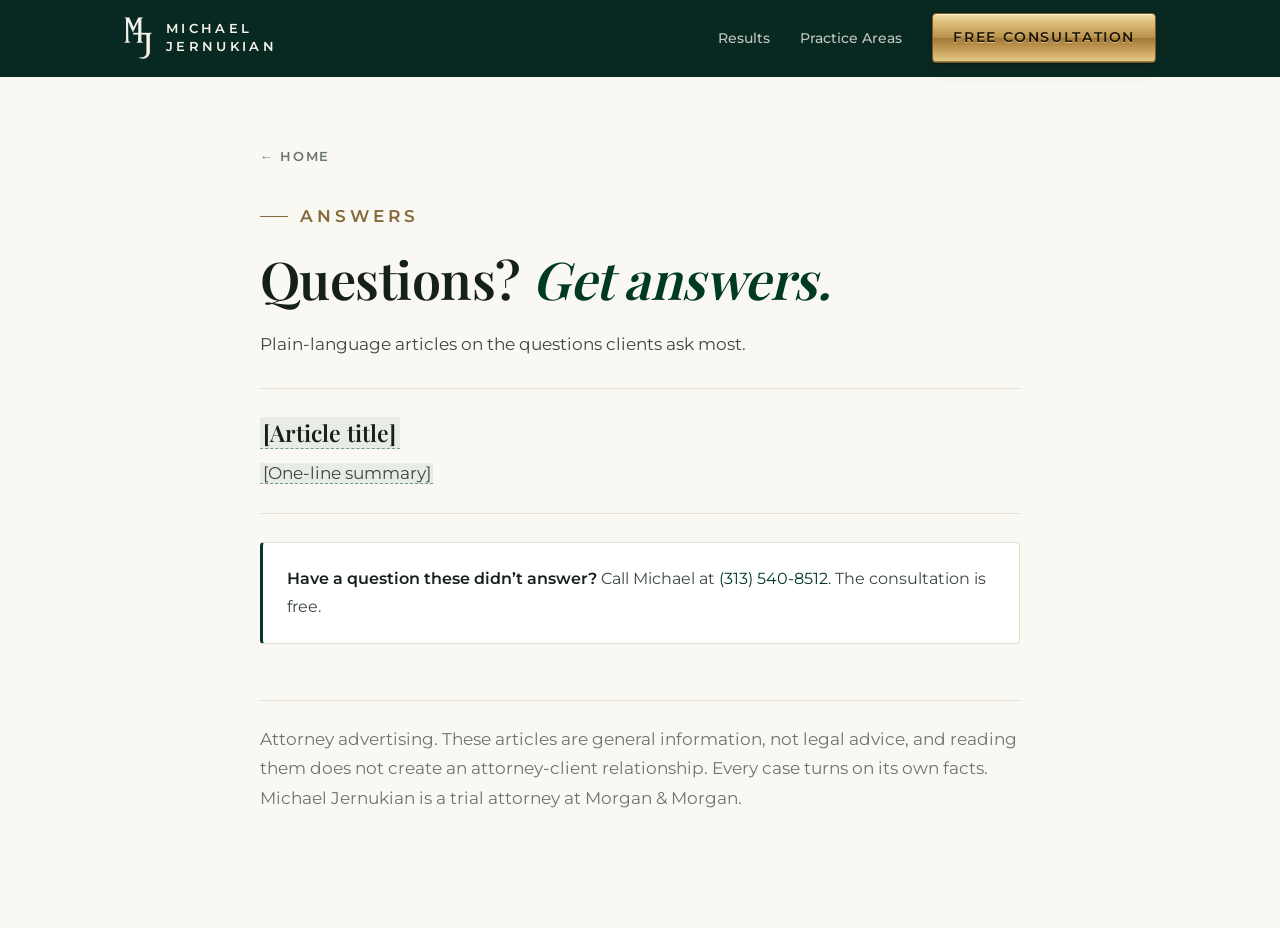
==== answers/index.html @ 3049f6ab "Add Morgan & Morgan section Deep green band between Results and Practice Areas: one lawyer on the ca" ====
<!DOCTYPE html>
<html lang="en">
<head>
<meta charset="UTF-8">
<meta name="viewport" content="width=device-width, initial-scale=1.0">
<title>Answers | Michael Jernukian</title>
<meta name="description" content="Plain-language answers to the questions injured people in Macomb County ask most, from Michael Jernukian.">
<link rel="canonical" href="https://macombinjury.law/answers/">
<meta property="og:type" content="website">
<meta property="og:url" content="https://macombinjury.law/answers/">
<meta property="og:title" content="Answers | Michael Jernukian">
<meta name="theme-color" content="#00231A">
<link rel="icon" href="/favicon.ico" sizes="any">
<link rel="apple-touch-icon" href="/apple-touch-icon.png">
<link rel="preload" as="font" type="font/woff2" href="/fonts/playfair-display-latin.woff2" crossorigin>
<link rel="preload" as="font" type="font/woff2" href="/fonts/montserrat-latin.woff2" crossorigin>
<meta property="og:image" content="https://macombinjury.law/assets/img/og-image.jpg">
<link rel="stylesheet" href="/assets/site.css?v=17">
<script>document.documentElement.classList.add('js')</script>
</head>
<body>
<header class="site-header dark">
  <div class="wrap">
    <a class="brand" href="/" aria-label="Michael Jernukian, home">
      <img src="/assets/img/mark-cream.png" alt="" width="46" height="69">
      <span>Michael<br>Jernukian</span>
    </a>
    <nav class="nav" aria-label="Main">
      <a href="/#results">Results</a>
      <a href="/#practice">Practice Areas</a>
      <a class="btn btn-brass" href="/#contact">Free Consultation</a>
    </nav>
  </div>
</header>
<main class="wrap narrow page">
  <a class="back" href="/">&larr; Home</a>
  <p class="label">Answers</p>
  <h1>Questions? <em>Get answers.</em></h1>
  <p>Plain-language articles on the questions clients ask most.</p>

  <!-- One <li> per article. New articles: copy /_templates/answer.html to
       /answers/[slug]/index.html, then add it here, to sitemap.xml, and to llms.txt. -->
  <ul class="answer-list">
    <li>
      <a href="/answers/"><span class="ph">[Article title]</span></a>
      <p><span class="ph">[One-line summary]</span></p>
    </li>
  </ul>

  <div class="note">
    <strong>Have a question these didn&rsquo;t answer?</strong>
    Call Michael at <a href="tel:+13135408512">(313) 540-8512</a>. The consultation is free.
  </div>

  <p class="fine">Attorney advertising. These articles are general information, not legal advice, and reading them
  does not create an attorney-client relationship. Every case turns on its own facts. Michael Jernukian is a trial attorney at Morgan &amp; Morgan.</p>
</main>
<script src="/assets/site.js?v=6" defer></script>
</body>
</html>
---- assets/site.css ----
/* macombinjury.law — shared styles.
   Palette: logo green #024D2C and cream, with deep green bands and brass accents.
   Rebrand by changing the tokens in :root. Everything else reads from them. */

@font-face{font-family:'Playfair Display';font-style:normal;font-weight:500 700;font-display:swap;
  src:url(/fonts/playfair-display-latin.woff2) format('woff2');}
@font-face{font-family:'Montserrat';font-style:normal;font-weight:400 700;font-display:swap;
  src:url(/fonts/montserrat-latin.woff2) format('woff2');}

:root{
  --cream:#FAF8F2;      /* page background */
  --paper:#FFFFFF;      /* cards, alternate bands */
  --ink:#16201B;        /* primary text */
  --text:#3C4741;       /* body copy */
  --muted:#6B756F;      /* secondary text */
  --green:#013A24;      /* brand green, a shade deeper than the logo */
  --green-deep:#00231A; /* dark bands: deep, rich emerald-black */
  --green-tint:#ECF1EE; /* soft panels */
  --on-green:#F6F3EA;   /* text on green */
  --line:#E3E0D6;       /* hairlines */
  --brass:#B08D57;      /* accent on dark backgrounds, buttons */
  --brass-lt:#CDAE78;   /* accent text on dark backgrounds */
  --brass-dk:#86683A;   /* accent text on light backgrounds (AA contrast on cream) */
  --night:#04100B;      /* footer */
  --display:'Playfair Display', Georgia, 'Times New Roman', serif;
  --body:'Montserrat', -apple-system, BlinkMacSystemFont, 'Segoe UI', Helvetica, Arial, sans-serif;
  --radius:4px;
  --shadow:0 1px 2px rgba(22,32,27,.04), 0 8px 24px rgba(22,32,27,.06);
}

*{margin:0;padding:0;box-sizing:border-box;}
html{scroll-behavior:smooth;scroll-padding-top:84px;}
body{background:var(--cream);color:var(--text);font-family:var(--body);font-size:16.5px;line-height:1.75;
  -webkit-font-smoothing:antialiased;text-rendering:optimizeLegibility;}
img{max-width:100%;display:block;}
a{color:var(--green);text-decoration:none;}
a:hover{text-decoration:underline;text-underline-offset:3px;}
:focus-visible{outline:2px solid var(--green);outline-offset:3px;}

.skip{position:absolute;left:-9999px;}
.skip:focus{left:16px;top:16px;background:var(--green);color:var(--on-green);padding:8px 14px;z-index:100;}

.wrap{max-width:1160px;margin:0 auto;padding:0 max(5vw,16px);}
.narrow{max-width:760px;}

/* Type */
.label{font-size:12px;font-weight:600;letter-spacing:.24em;text-transform:uppercase;color:var(--green);
  display:flex;align-items:center;gap:12px;}
.label::before{content:"";width:28px;height:1px;background:currentColor;}
h1,h2,h3{font-family:var(--display);font-weight:600;color:var(--ink);line-height:1.12;letter-spacing:-.01em;}
h1{font-size:clamp(38px,5.6vw,64px);margin:18px 0 22px;}
h2{font-size:clamp(30px,3.8vw,44px);margin:14px 0 20px;}
h3{font-size:21px;margin:0 0 8px;}
h1 em,h2 em{font-style:italic;color:var(--green);}
p{margin:0 0 14px;}
ul,ol{margin:0 0 14px 20px;}
li{margin-bottom:8px;}
strong{color:var(--ink);font-weight:600;}

/* Placeholder marker: every [BRACKETED] item still needs real content. */
.ph{background:rgba(2,77,44,.07);border-bottom:1px dashed rgba(2,77,44,.5);padding:0 .15em;}

/* Buttons */
.btn{display:inline-flex;align-items:center;gap:10px;background:var(--green);color:var(--on-green);
  font-family:var(--body);font-size:13.5px;font-weight:600;letter-spacing:.12em;text-transform:uppercase;
  padding:15px 26px;border-radius:var(--radius);border:1px solid var(--green);transition:background .2s,color .2s;}
.btn:hover{background:var(--green-deep);text-decoration:none;}
.btn-outline{background:transparent;color:var(--green);}
.btn-outline:hover{background:var(--green);color:var(--on-green);}
.btn-light{background:var(--on-green);color:var(--green);border-color:var(--on-green);}
.btn-light:hover{background:#fff;}

/* Header */
.site-header{position:sticky;top:0;z-index:50;background:rgba(250,248,242,.94);backdrop-filter:blur(10px);
  border-bottom:1px solid transparent;transition:border-color .25s, box-shadow .25s;}
.site-header.scrolled{border-bottom-color:var(--line);box-shadow:0 4px 18px rgba(22,32,27,.05);}
.site-header .wrap{display:flex;align-items:center;justify-content:space-between;gap:20px;min-height:76px;}
.brand{display:flex;align-items:center;gap:14px;color:var(--ink);}
.brand:hover{text-decoration:none;}
.brand img{height:42px;width:auto;}
.brand span{font-size:13px;font-weight:600;letter-spacing:.26em;text-transform:uppercase;line-height:1.35;}
.nav{display:flex;gap:30px;align-items:center;}
.nav a:not(.btn){color:var(--text);font-size:14px;font-weight:500;}
.nav a:not(.btn):hover{color:var(--green);text-decoration:none;}
.nav .btn{padding:12px 20px;}
@media (max-width:900px){.nav a:not(.btn){display:none;}}
@media (max-width:480px){.brand span{display:none;}.nav .btn{padding:11px 16px;font-size:12px;letter-spacing:.08em;}}

/* Sections */
section{padding:104px 0;}
.band-paper{background:var(--paper);border-top:1px solid var(--line);border-bottom:1px solid var(--line);}
.section-head{max-width:640px;margin-bottom:44px;}
.section-head p{font-size:17.5px;}

/* Hero */
.hero{padding:88px 0 104px;}
.hero .wrap{display:grid;grid-template-columns:1.15fr .85fr;gap:64px;align-items:center;}
.hero .lede{font-size:18.5px;max-width:560px;}
.hero .actions{display:flex;gap:14px;flex-wrap:wrap;margin-top:34px;}
.hero-points{display:flex;flex-wrap:wrap;gap:10px 28px;margin:34px 0 0;list-style:none;font-size:14px;font-weight:500;color:var(--ink);}
.hero-points li{margin:0;display:flex;align-items:center;gap:10px;}
.hero-points li::before{content:"";width:6px;height:6px;border-radius:50%;background:var(--green);}
.portrait{position:relative;aspect-ratio:4/5;}
.portrait::before{content:"";position:absolute;inset:22px -22px -22px 22px;border:1px solid var(--green);opacity:.35;}
.portrait-frame{position:relative;height:100%;background:var(--green);display:grid;place-items:center;overflow:hidden;box-shadow:var(--shadow);}
.portrait-frame img.mark{width:42%;opacity:.16;}
.portrait-frame .caption{position:absolute;bottom:20px;left:0;right:0;text-align:center;color:var(--on-green);
  font-size:12px;letter-spacing:.2em;text-transform:uppercase;opacity:.8;}
@media (max-width:900px){
  .hero .wrap{grid-template-columns:1fr;gap:56px;}
  .portrait{max-width:420px;width:calc(100% - 22px);}
}

/* Stats strip */
.stats{display:grid;grid-template-columns:repeat(4,1fr);}
.stat{padding:38px 28px;border-left:1px solid var(--line);}
.stat:first-child{border-left:0;}
.stat .n{font-family:var(--display);font-size:40px;font-weight:600;color:var(--green);line-height:1.1;}
.stat .t{font-size:13px;font-weight:500;letter-spacing:.08em;text-transform:uppercase;color:var(--muted);margin-top:6px;}
@media (max-width:760px){.stats{grid-template-columns:1fr 1fr;}.stat:nth-child(3){border-left:0;}
  .stat:nth-child(n+3){border-top:1px solid var(--line);}}

/* Two-column prose */
.split{display:grid;grid-template-columns:.9fr 1.1fr;gap:72px;align-items:start;}
.split .body{font-size:17.5px;}
@media (max-width:900px){.split{grid-template-columns:1fr;gap:12px;}}

/* Cards */
.grid{display:grid;gap:24px;grid-template-columns:repeat(auto-fit,minmax(260px,1fr));}
.card{background:var(--paper);border:1px solid var(--line);border-radius:var(--radius);padding:32px 30px;
  box-shadow:var(--shadow);transition:transform .25s, box-shadow .25s;}
.card p{margin:0;font-size:15.5px;}
a.card{display:block;color:inherit;}
a.card:hover{text-decoration:none;transform:translateY(-3px);box-shadow:0 2px 4px rgba(22,32,27,.05),0 16px 36px rgba(22,32,27,.1);}
.card .more{display:inline-block;margin-top:18px;font-size:13px;font-weight:600;letter-spacing:.12em;text-transform:uppercase;color:var(--green);}
.result{border-top:3px solid var(--green);}
.result .fig{font-family:var(--display);font-size:38px;font-weight:600;color:var(--green);line-height:1.1;margin-bottom:12px;}
.result .kind{font-size:12px;font-weight:600;letter-spacing:.16em;text-transform:uppercase;color:var(--ink);margin-bottom:8px;}
.disclaimer{font-size:13px;color:var(--muted);margin-top:26px;}

/* Practice list */
.practice{list-style:none;margin:0;display:grid;grid-template-columns:1fr 1fr;column-gap:56px;
  border-top:1px solid var(--line);}
@media (max-width:760px){.practice{grid-template-columns:1fr;}}
.practice li{margin:0;padding:30px 28px 30px 0;border-bottom:1px solid var(--line);display:grid;grid-template-columns:48px 1fr;gap:6px 14px;}
.practice .num{font-family:var(--display);font-size:18px;color:var(--green);font-style:italic;}
.practice p{margin:0;font-size:15.5px;grid-column:2;}
.practice h3{margin:0;}

/* Referral panel */
.panel{background:var(--green-tint);border-left:3px solid var(--green);padding:56px clamp(24px,5vw,64px);
  display:grid;grid-template-columns:1fr auto;gap:32px;align-items:center;}
.panel h2{margin-top:10px;}
.panel p{margin:0;max-width:620px;}
@media (max-width:760px){.panel{grid-template-columns:1fr;}}

/* Reviews */
blockquote.card{position:relative;padding-top:56px;}
blockquote.card::before{content:"\201C";position:absolute;top:10px;left:26px;font-family:var(--display);
  font-size:72px;line-height:1;color:var(--green);opacity:.25;}
blockquote.card p{font-family:var(--display);font-size:19px;font-style:italic;color:var(--ink);line-height:1.55;}
blockquote.card cite{display:block;margin-top:18px;font-style:normal;font-size:13px;font-weight:600;letter-spacing:.1em;
  text-transform:uppercase;color:var(--muted);}

/* Contact band */
.contact{background:var(--green);color:var(--on-green);}
.contact .wrap{display:grid;grid-template-columns:1.1fr .9fr;gap:64px;align-items:center;}
.contact h2,.contact strong{color:#fff;}
.contact .label{color:var(--on-green);opacity:.8;}
.contact p{color:rgba(246,243,234,.85);font-size:17.5px;}
.contact .ph{background:rgba(246,243,234,.1);border-bottom-color:rgba(246,243,234,.5);}
.contact-card{background:var(--green-deep);padding:40px;border-radius:var(--radius);}
.contact-card .k{font-size:12px;font-weight:600;letter-spacing:.2em;text-transform:uppercase;opacity:.7;margin-bottom:4px;}
.contact-card .v{font-family:var(--display);font-size:24px;color:#fff;margin-bottom:22px;display:block;}
.contact-card a.v:hover{text-decoration:underline;}
.contact-card .btn{margin-top:6px;width:100%;justify-content:center;}
@media (max-width:900px){.contact .wrap{grid-template-columns:1fr;gap:36px;}}

/* Footer: compliance text must stay on every page. */
.site-footer{background:#0F1713;color:rgba(246,243,234,.7);padding:64px 0 48px;font-size:14px;}
.site-footer .top{display:flex;justify-content:space-between;align-items:flex-start;gap:32px;flex-wrap:wrap;
  padding-bottom:36px;border-bottom:1px solid rgba(246,243,234,.12);margin-bottom:28px;}
.site-footer .brand{color:var(--on-green);}
.site-footer nav{display:flex;gap:26px;flex-wrap:wrap;}
.site-footer nav a{color:rgba(246,243,234,.8);font-weight:500;}
.site-footer p{font-size:13px;line-height:1.7;max-width:820px;}
.site-footer .ph{background:rgba(246,243,234,.08);border-bottom-color:rgba(246,243,234,.4);}

/* Long-form pages (fact sheet, answers) */
.page{padding:64px 0 100px;}
.page h1{font-size:clamp(34px,5vw,52px);}
.page h2{font-size:26px;margin-top:52px;}
.page p,.page li{font-size:17px;}
.back{display:inline-flex;align-items:center;gap:8px;font-size:12.5px;font-weight:600;letter-spacing:.14em;
  text-transform:uppercase;color:var(--muted);margin-bottom:34px;}
.back:hover{color:var(--green);text-decoration:none;}
.note{border:1px solid var(--line);border-left:3px solid var(--green);background:var(--paper);padding:22px 24px;
  margin:28px 0;font-size:16px;border-radius:var(--radius);}
.meta{font-size:13.5px;color:var(--muted);letter-spacing:.02em;}
.fine{font-size:13.5px;color:var(--muted);margin-top:56px;border-top:1px solid var(--line);padding-top:24px;}
.answer-list{list-style:none;margin:28px 0 0;}
.answer-list li{border-top:1px solid var(--line);padding:24px 0;margin:0;}
.answer-list li:last-child{border-bottom:1px solid var(--line);}
.answer-list a{font-family:var(--display);font-size:23px;font-weight:600;color:var(--ink);}
.answer-list a:hover{color:var(--green);}
.answer-list p{margin:6px 0 0;}

/* Scroll reveal (skipped for reduced motion and when JS is off) */
.js .rv{opacity:0;transform:translateY(14px);transition:opacity .7s ease, transform .7s ease;}
.js .rv.in{opacity:1;transform:none;}
@media (prefers-reduced-motion:reduce){
  html{scroll-behavior:auto;}
  .js .rv{opacity:1;transform:none;transition:none;}
  a.card{transition:none;}
}

/* ---------- Rich theme layer: deep green bands + brass accents ---------- */

/* Accents on light sections */
.label{color:var(--brass-dk);}
.result{border-top-color:var(--brass);}
.practice .num{color:var(--brass-dk);}
blockquote.card::before{color:var(--brass);opacity:.55;}
h1 em,h2 em{color:var(--green);}

/* Brass button: brushed-metal gradient, bevel highlights, light sweep on hover */
.btn-brass{position:relative;overflow:hidden;isolation:isolate;color:#1E1405;border-color:#7A5A26;
  background:linear-gradient(180deg,#F1DDA6 0%,#D8B872 22%,#B8904A 50%,#A37A36 51%,#C9A35C 78%,#E6CC8C 100%);
  box-shadow:inset 0 1px 0 rgba(255,246,214,.85), inset 0 -1px 0 rgba(90,62,20,.55),
    0 1px 2px rgba(0,0,0,.25), 0 6px 16px rgba(0,0,0,.18);
  text-shadow:0 1px 0 rgba(255,240,200,.55);transition:filter .2s, box-shadow .2s, transform .2s;}
.btn-brass::after{content:"";position:absolute;top:0;bottom:0;left:-60%;width:45%;z-index:-1;pointer-events:none;
  background:linear-gradient(100deg,transparent,rgba(255,250,230,.55),transparent);transform:skewX(-20deg);}
.btn-brass:hover{filter:brightness(1.06) saturate(1.05);transform:translateY(-1px);
  box-shadow:inset 0 1px 0 rgba(255,246,214,.9), inset 0 -1px 0 rgba(90,62,20,.55),
    0 2px 3px rgba(0,0,0,.25), 0 10px 22px rgba(0,0,0,.22);}
.btn-brass:hover::after{left:120%;transition:left .7s ease;}
.btn-brass:active{transform:none;filter:brightness(.97);}
@media (prefers-reduced-motion:reduce){.btn-brass,.btn-brass:hover{transform:none;}.btn-brass::after{display:none;}}
.btn-ghost-light{background:transparent;border-color:rgba(246,243,234,.45);color:var(--on-green);}
.btn-ghost-light:hover{background:var(--on-green);border-color:var(--on-green);color:var(--green-deep);}

/* Any dark band */
.dark{background:var(--green-deep);color:rgba(246,243,234,.82);}
.dark h1,.dark h2,.dark h3,.dark strong{color:#fff;}
.dark h1 em,.dark h2 em{color:var(--brass-lt);}
.dark .label{color:var(--brass-lt);opacity:1;}
.dark a:not(.btn){color:var(--brass-lt);}
.dark .ph{background:rgba(246,243,234,.08);border-bottom-color:rgba(205,174,120,.6);}

/* Header */
.site-header{background:rgba(0,35,26,.97);}
.site-header.scrolled{border-bottom-color:rgba(205,174,120,.25);box-shadow:0 6px 24px rgba(0,0,0,.18);}
.site-header.dark a.brand{color:var(--on-green);}
.nav a:not(.btn){color:rgba(246,243,234,.78);}
.nav a:not(.btn):hover{color:var(--brass-lt);}

/* Hero */
.hero{position:relative;overflow:hidden;border-bottom:1px solid rgba(205,174,120,.35);}
.hero::after{content:"";position:absolute;inset:0;pointer-events:none;
  background:radial-gradient(ellipse 60% 70% at 85% 30%, rgba(1,64,40,.75), transparent 70%),
    radial-gradient(ellipse 80% 60% at 0% 100%, rgba(0,0,0,.35), transparent 70%);}
.hero .wrap{position:relative;z-index:1;}
.hero .lede{color:rgba(246,243,234,.82);}
.hero-points{color:var(--on-green);}
.hero-points li::before{background:var(--brass);}
.portrait::before{border-color:var(--brass);opacity:.7;}
.portrait-frame{background:var(--green);box-shadow:0 20px 50px rgba(0,0,0,.35);}
.portrait-frame img.mark{opacity:.2;}
.portrait-frame .caption{color:var(--brass-lt);}

/* Referral panel */
.panel{background:var(--green-deep);border-left-color:var(--brass);color:rgba(246,243,234,.82);}
.panel h2{color:#fff;}
.panel .label{color:var(--brass-lt);}
.panel .ph{background:rgba(246,243,234,.08);border-bottom-color:rgba(205,174,120,.6);}

/* Contact */
.contact{background:var(--green-deep);border-top:1px solid rgba(205,174,120,.35);}
.contact .label{color:var(--brass-lt);opacity:1;}
.contact h2 em{color:var(--brass-lt)!important;}
.contact-card{background:var(--green);border-top:3px solid var(--brass);box-shadow:0 20px 50px rgba(0,0,0,.25);}
.contact-card .k{color:var(--brass-lt);opacity:1;}

/* Footer */
.site-footer{background:var(--night);border-top:1px solid rgba(205,174,120,.25);}
.site-footer nav a:hover{color:var(--brass-lt);}

/* Result figures: brass lettering with a light sweep when the card scrolls into view */
.result .fig{
  background:linear-gradient(100deg,#6E5222 0%,#94712F 28%,#B8904A 40%,#F4E3B2 50%,#B8904A 60%,#94712F 72%,#6E5222 100%);
  background-size:300% 100%;background-position:0% 0;
  -webkit-background-clip:text;background-clip:text;color:transparent;-webkit-text-fill-color:transparent;
  filter:drop-shadow(0 1px 0 rgba(255,255,255,.6));}
.js .result.in .fig{animation:fig-sheen 1.8s cubic-bezier(.3,.6,.3,1) .35s both;}
@keyframes fig-sheen{from{background-position:100% 0;}to{background-position:0% 0;}}
.result:hover .fig{animation:fig-sheen 1.4s cubic-bezier(.3,.6,.3,1) both;}
@media (prefers-reduced-motion:reduce){.js .result.in .fig,.result:hover .fig{animation:none;}}

/* Links inside the dark referral panel */
.panel a:not(.btn){color:var(--brass-lt);}
/* Stats: keep short figures on one line */
.stat .n{font-size:clamp(28px,2.6vw,36px);white-space:nowrap;}
@media (max-width:760px){.stat{padding:26px 16px;}.stat .n{font-size:24px;white-space:normal;}}

/* Single featured result */
.result-feature{display:grid;grid-template-columns:auto 1fr;gap:12px 48px;align-items:center;max-width:860px;padding:44px 48px;}
.result-feature .fig{font-size:clamp(44px,6vw,72px);margin:0;}
.result-feature .kind{font-size:13px;margin-bottom:10px;}
.result-feature p{font-size:16.5px;}
@media (max-width:700px){.result-feature{grid-template-columns:1fr;padding:32px 26px;}}

/* Headshot */
.portrait-frame picture{position:absolute;inset:0;}
.portrait-frame img.photo{width:100%;height:100%;object-fit:cover;object-position:50% 20%;}
.practice li{align-content:start;}

/* Ask an AI about Michael (inside the contact band) */
.askai{grid-column:1/-1;border:1px solid rgba(205,174,120,.45);border-top:3px solid var(--brass);background:rgba(0,0,0,.18);
  padding:32px clamp(20px,4vw,40px);border-radius:var(--radius);}
.contact .askai-h{font-family:var(--display);font-size:clamp(24px,3vw,32px);font-weight:600;color:#fff;margin:0 0 6px;}
.contact .askai-t{font-size:12px;font-weight:600;letter-spacing:.14em;line-height:1.6;text-transform:uppercase;color:var(--brass-lt)!important;margin:0 0 20px;}
.askai-row{display:flex;gap:10px;flex-wrap:wrap;}
.askai-row a{display:inline-flex;align-items:center;gap:10px;padding:11px 16px;border:1px solid rgba(246,243,234,.3);border-radius:var(--radius);
  color:var(--on-green)!important;font-size:13px;font-weight:600;letter-spacing:.08em;text-transform:uppercase;transition:border-color .2s,color .2s,background .2s;}
.askai-row a svg{width:16px;height:16px;fill:currentColor;flex:none;}
.askai-row a:hover{border-color:var(--brass-lt);color:var(--brass-lt)!important;background:rgba(205,174,120,.08);text-decoration:none;}
.contact .askai-f{margin:20px 0 0;font-size:14px!important;color:rgba(246,243,234,.7)!important;}
@media (max-width:480px){.askai-row a{flex:1 1 calc(50% - 10px);justify-content:center;}}

/* Morgan & Morgan section */
.firm{border-top:1px solid rgba(205,174,120,.3);border-bottom:1px solid rgba(205,174,120,.3);
  background:radial-gradient(ellipse 70% 80% at 100% 0%, rgba(1,64,40,.6), transparent 70%), var(--green-deep);}
.firm .section-head{max-width:760px;}
.firm .section-head p:not(.label){color:rgba(246,243,234,.82);}
.card.pillar{background:rgba(255,255,255,.035);border:1px solid rgba(205,174,120,.28);border-top:3px solid var(--brass);box-shadow:none;}
.card.pillar .num{display:block;font-family:var(--display);font-style:italic;font-size:18px;color:var(--brass-lt);margin-bottom:14px;}
.card.pillar h3{color:#fff;font-size:22px;margin-bottom:10px;}
.card.pillar p{color:rgba(246,243,234,.78);}
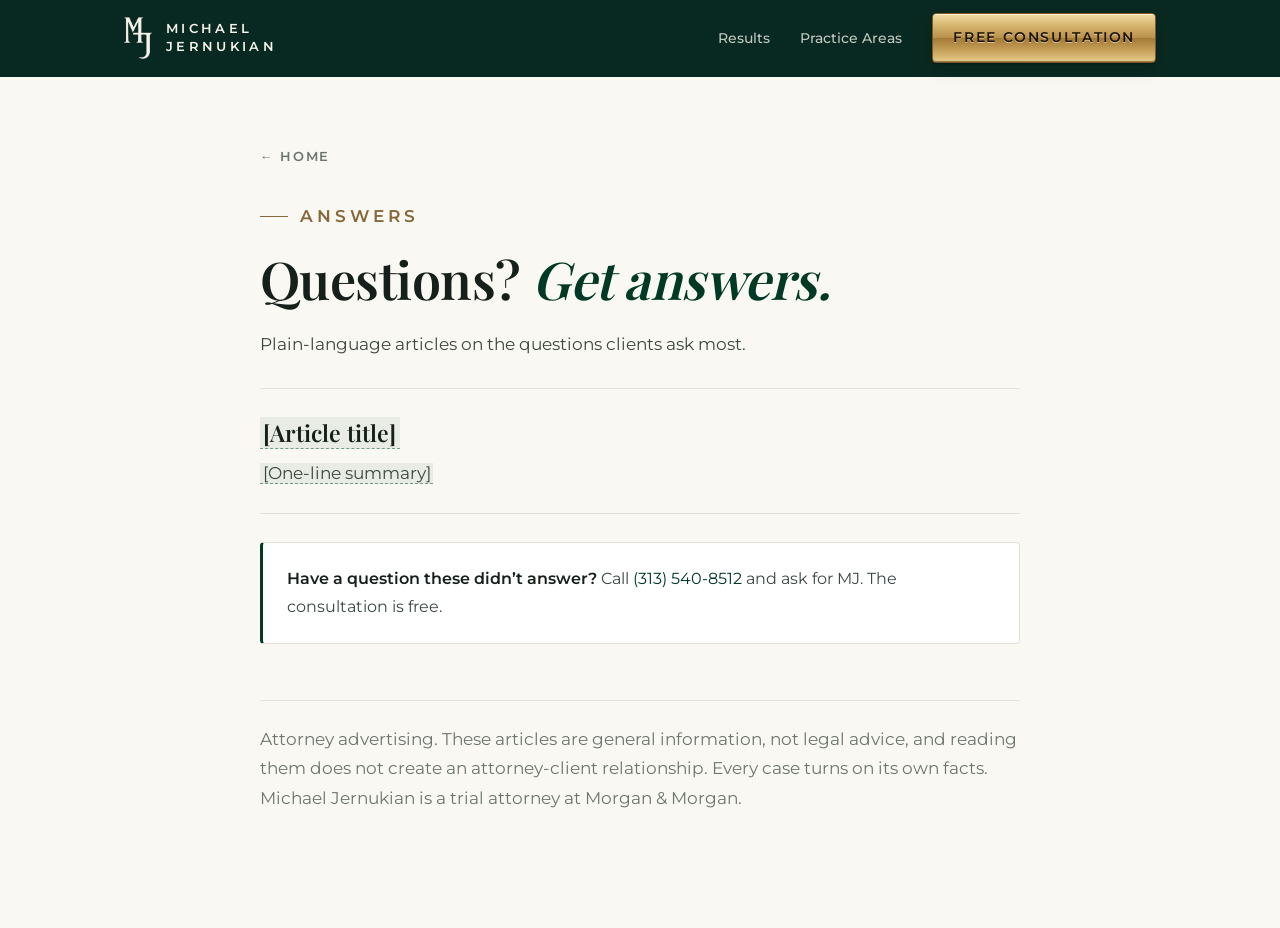
==== commit b1ca5283: "Tell callers to ask for MJ "Ask for MJ" beside the phone number in the hero, contact card, referral " ====
--- a/answers/index.html
+++ b/answers/index.html
@@ -15,7 +15,7 @@
 <link rel="preload" as="font" type="font/woff2" href="/fonts/playfair-display-latin.woff2" crossorigin>
 <link rel="preload" as="font" type="font/woff2" href="/fonts/montserrat-latin.woff2" crossorigin>
 <meta property="og:image" content="https://macombinjury.law/assets/img/og-image.jpg">
-<link rel="stylesheet" href="/assets/site.css?v=17">
+<link rel="stylesheet" href="/assets/site.css?v=23">
 <script>document.documentElement.classList.add('js')</script>
 </head>
 <body>
@@ -49,12 +49,12 @@
 
   <div class="note">
     <strong>Have a question these didn&rsquo;t answer?</strong>
-    Call Michael at <a href="tel:+13135408512">(313) 540-8512</a>. The consultation is free.
+    Call <a href="tel:+13135408512">(313) 540-8512</a> and ask for MJ. The consultation is free.
   </div>
 
   <p class="fine">Attorney advertising. These articles are general information, not legal advice, and reading them
   does not create an attorney-client relationship. Every case turns on its own facts. Michael Jernukian is a trial attorney at Morgan &amp; Morgan.</p>
 </main>
-<script src="/assets/site.js?v=6" defer></script>
+<script src="/assets/site.js?v=8" defer></script>
 </body>
 </html>
--- a/assets/site.css
+++ b/assets/site.css
@@ -337,3 +337,57 @@
 .card.pillar .num{display:block;font-family:var(--display);font-style:italic;font-size:18px;color:var(--brass-lt);margin-bottom:14px;}
 .card.pillar h3{color:#fff;font-size:22px;margin-bottom:10px;}
 .card.pillar p{color:rgba(246,243,234,.78);}
+
+/* Mobile: headshot first, sized so the headline still shows on the first screen */
+@media (max-width:900px){
+  .hero{padding:40px 0 72px;}
+  .hero .wrap{gap:34px;}
+  .hero .portrait{order:-1;width:min(62vw,300px);max-width:none;margin-right:22px;}
+  .hero .portrait::before{inset:14px -14px -14px 14px;}
+  .hero h1{margin-top:12px;}
+}
+
+/* Narrow-screen overflow fixes */
+.panel > div{min-width:0;}
+.panel a:not(.btn){overflow-wrap:anywhere;}
+@media (max-width:760px){.panel{grid-template-columns:minmax(0,1fr);}}
+@media (max-width:1000px){.stat .n{white-space:normal;font-size:clamp(22px,3.4vw,30px);}.stat{padding-left:18px;padding-right:18px;}}
+.page a,.page li,.page p{overflow-wrap:anywhere;}
+
+/* "Do I have a case?" guided intake */
+.ilink{display:inline-block;margin-top:22px;font-size:14px;font-weight:600;letter-spacing:.04em;color:var(--brass-lt)!important;
+  border-bottom:1px solid rgba(205,174,120,.5);padding-bottom:2px;}
+.ilink:hover{color:#fff!important;border-color:#fff;text-decoration:none;}
+.intake{margin-top:56px;background:var(--paper);border:1px solid var(--line);border-top:3px solid var(--brass);border-radius:var(--radius);
+  box-shadow:var(--shadow);padding:clamp(24px,4vw,44px);scroll-margin-top:96px;}
+.intake .ihead{display:flex;justify-content:space-between;align-items:baseline;gap:12px;flex-wrap:wrap;}
+.intake .ititle{font-family:var(--display);font-weight:600;font-size:clamp(26px,3.4vw,34px);color:var(--green);}
+.intake .istep{font-size:12px;font-weight:600;letter-spacing:.16em;text-transform:uppercase;color:var(--muted);}
+.intake .ibar{height:4px;background:var(--line);margin:14px 0 10px;border-radius:2px;overflow:hidden;}
+.intake .ibar i{display:block;height:100%;background:linear-gradient(90deg,#94712F,#D8B872);transition:width .35s ease;}
+.intake .itag{font-size:13px;color:var(--muted);margin-bottom:22px;}
+.intake .iq{font-family:var(--display);font-weight:600;font-size:clamp(21px,2.6vw,26px);color:var(--ink);margin-bottom:18px;}
+.intake .iopts{display:flex;flex-wrap:wrap;gap:10px;}
+.intake .iopt{display:flex;align-items:center;gap:12px;text-align:start;font:600 14.5px/1.3 var(--body);color:var(--ink);background:var(--cream);
+  border:1px solid var(--line);border-radius:var(--radius);padding:14px 18px;cursor:pointer;transition:border-color .2s,background .2s,color .2s;}
+.intake .iopt::before{content:"";width:14px;height:14px;border:2px solid #B9B4A6;border-radius:50%;flex-shrink:0;transition:border-color .2s,background .2s;}
+.intake .iopt:hover,.intake .iopt:focus-visible{border-color:var(--green);background:var(--green-tint);color:var(--green);}
+.intake .iopt:hover::before,.intake .iopt:focus-visible::before{border-color:var(--green);background:radial-gradient(circle,var(--green) 40%,transparent 45%);}
+.intake .iback{margin-top:20px;background:none;border:none;font:600 12.5px var(--body);letter-spacing:.14em;text-transform:uppercase;color:var(--muted);cursor:pointer;padding:0;}
+.intake .iback:hover{color:var(--green);}
+.intake .ires p{margin:0 0 14px;font-size:16.5px;}
+.intake .iform{display:flex;gap:10px;flex-wrap:wrap;margin-top:10px;}
+.intake .iform input{flex:1 1 220px;min-width:0;background:var(--cream);border:1px solid var(--line);border-radius:var(--radius);color:var(--ink);
+  font:500 16px var(--body);padding:14px 16px;}
+.intake .iform input:focus{outline:none;border-color:var(--green);box-shadow:0 0 0 3px rgba(1,58,36,.12);}
+.intake .iform .btn{cursor:pointer;}
+.intake .idone{font-weight:600;color:var(--green);margin-top:12px;}
+.intake .ierr{color:#9B2C2C;font-size:14px;margin-top:10px;}
+.intake .ialt{margin-top:14px;font-size:14.5px;color:var(--muted);}
+@media (max-width:480px){.intake .iopt{flex:1 1 100%;}.intake .iform .btn{width:100%;justify-content:center;}}
+
+/* "Ask for MJ" */
+.askmj{margin:16px 0 0;font-size:15px;color:rgba(246,243,234,.85)!important;}
+.askmj strong,.contact p strong{color:var(--brass-lt);letter-spacing:.06em;}
+.contact-card .askmj-card{margin:-14px 0 22px;font-size:14px;color:rgba(246,243,234,.8);}
+.contact-card .askmj-card strong{color:var(--brass-lt);letter-spacing:.06em;}
